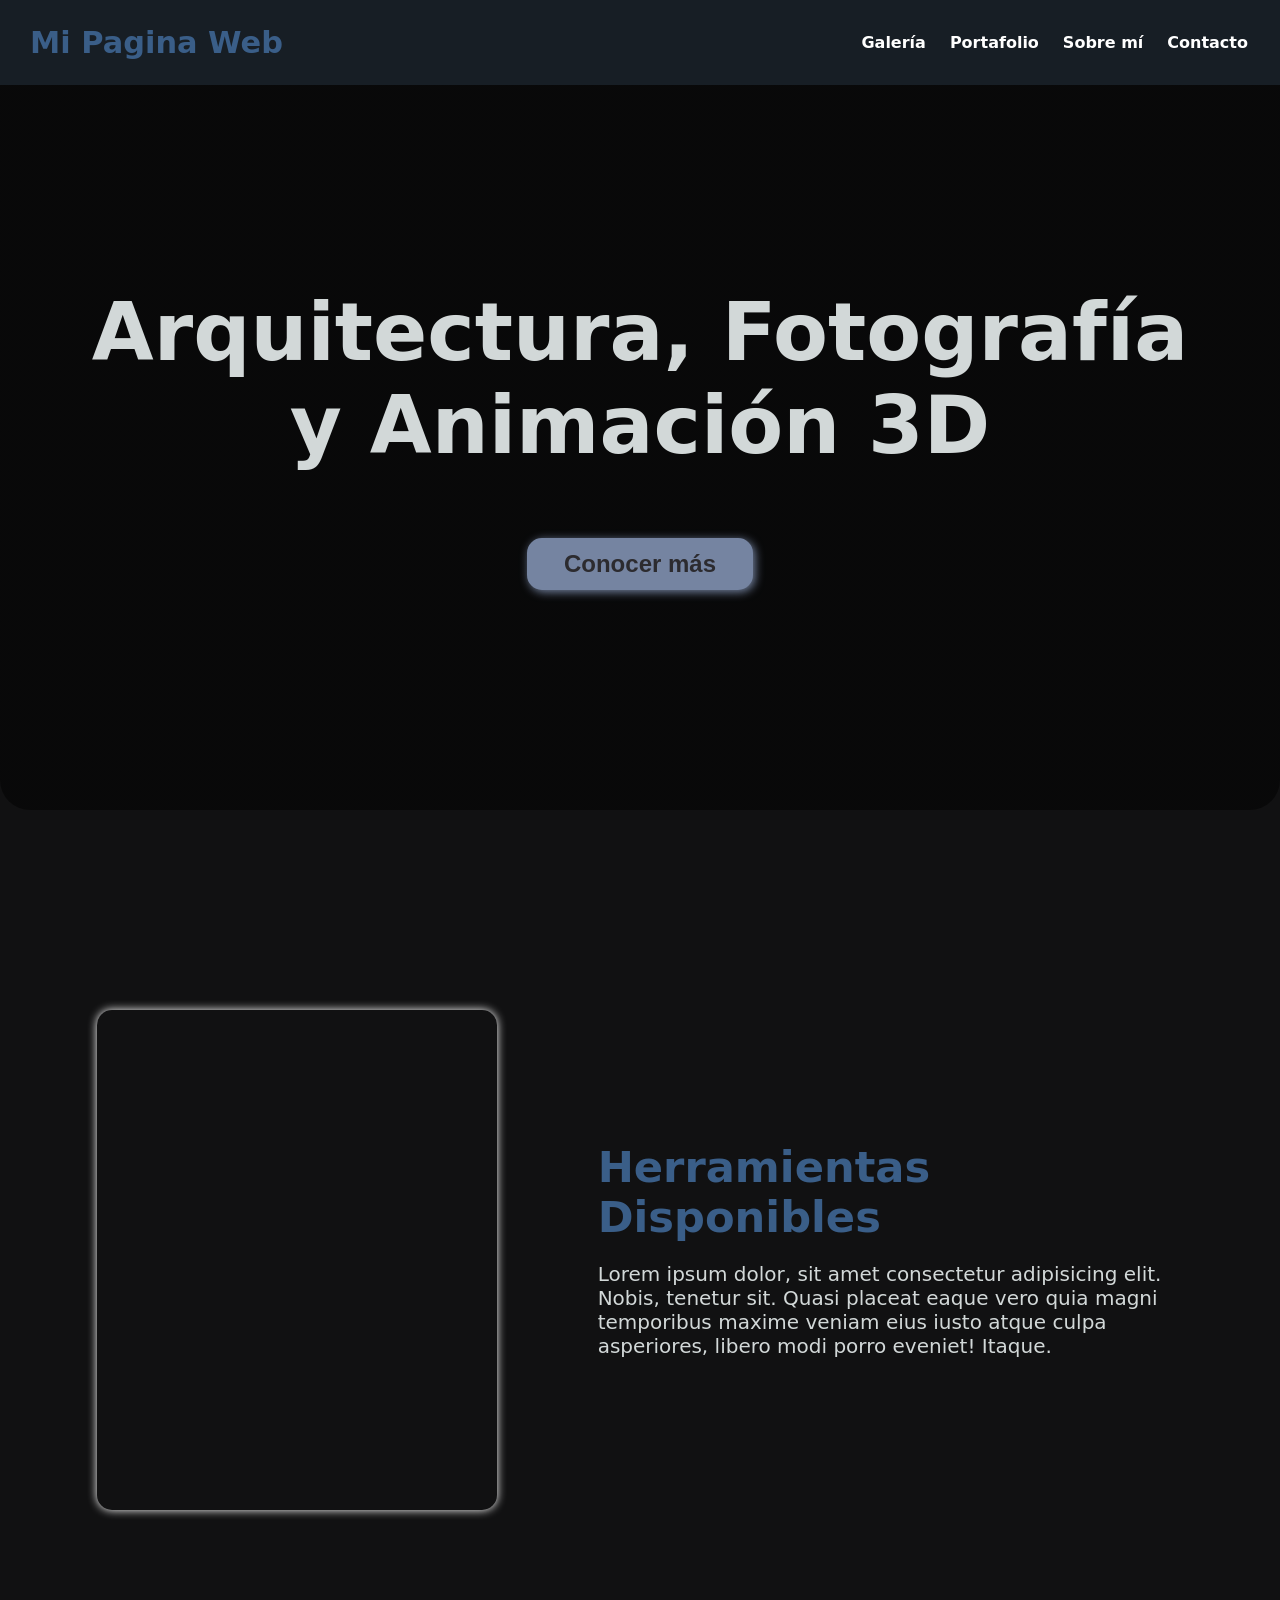
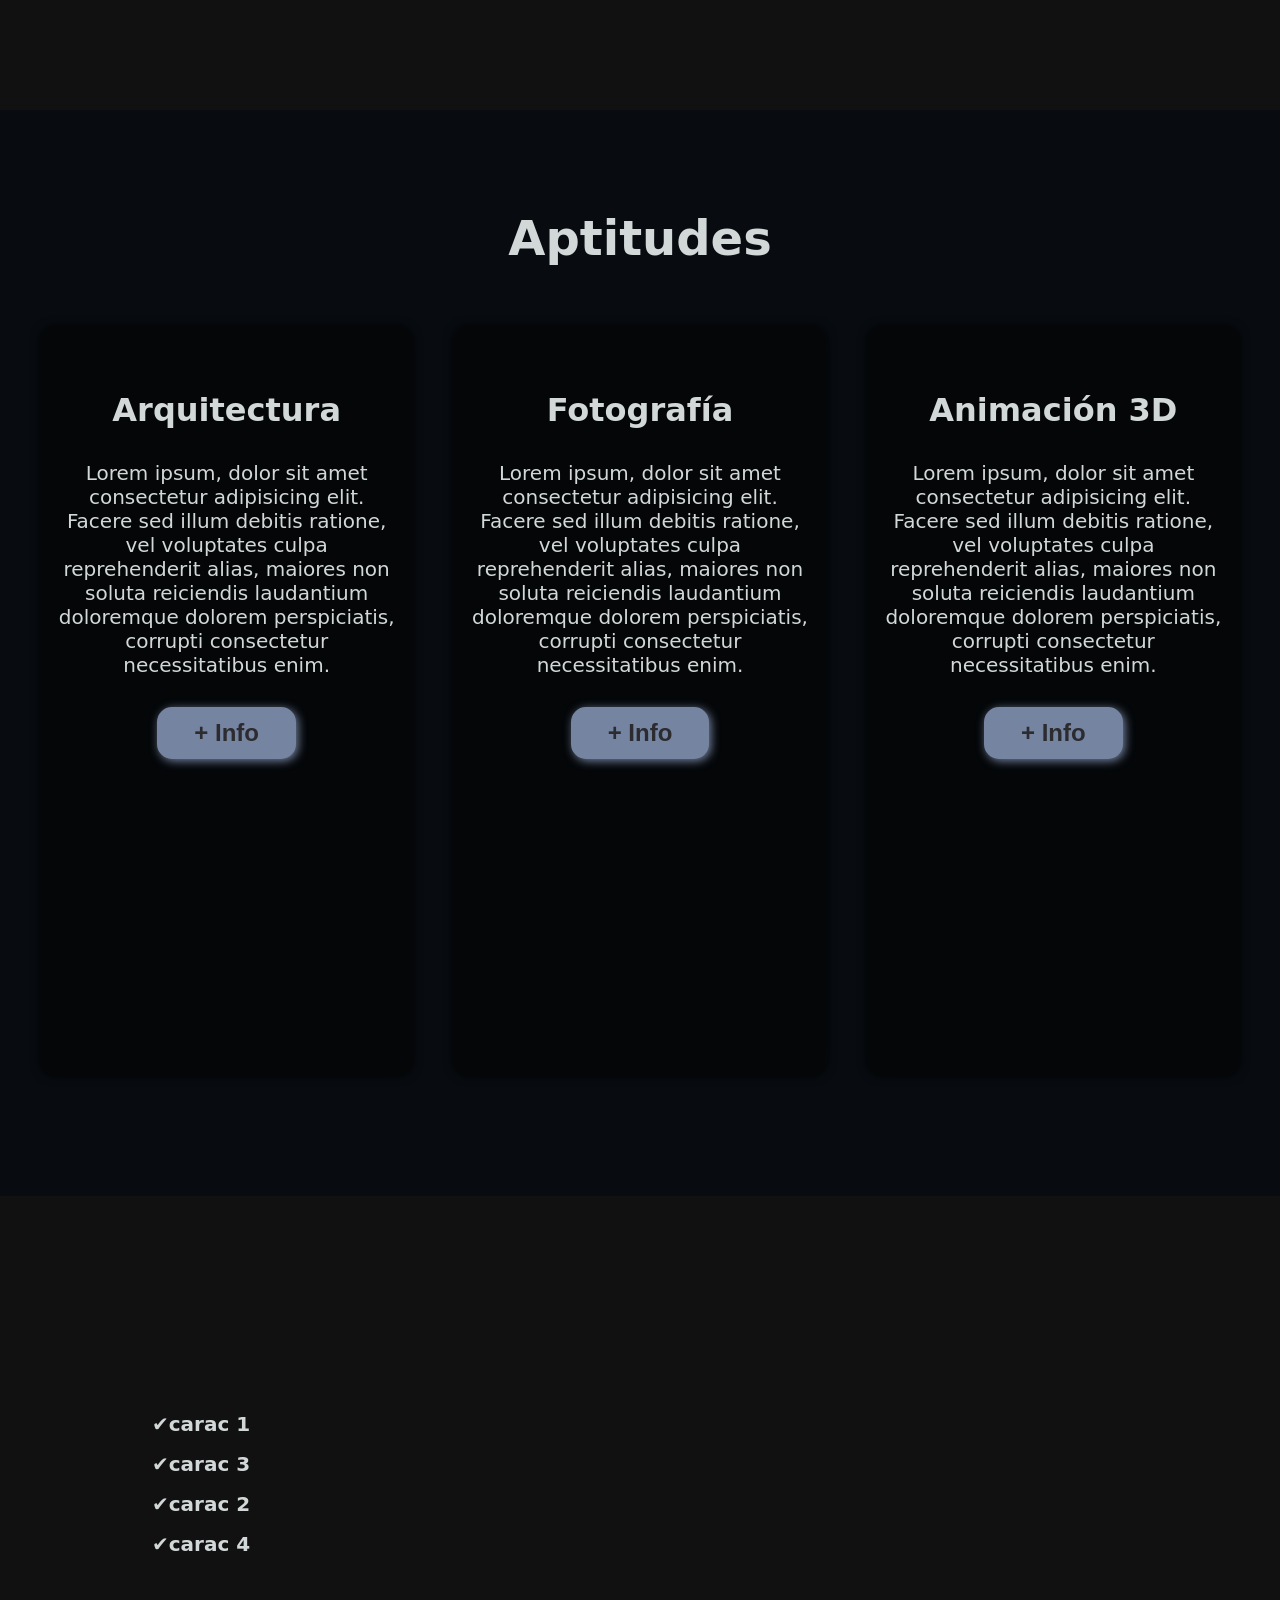
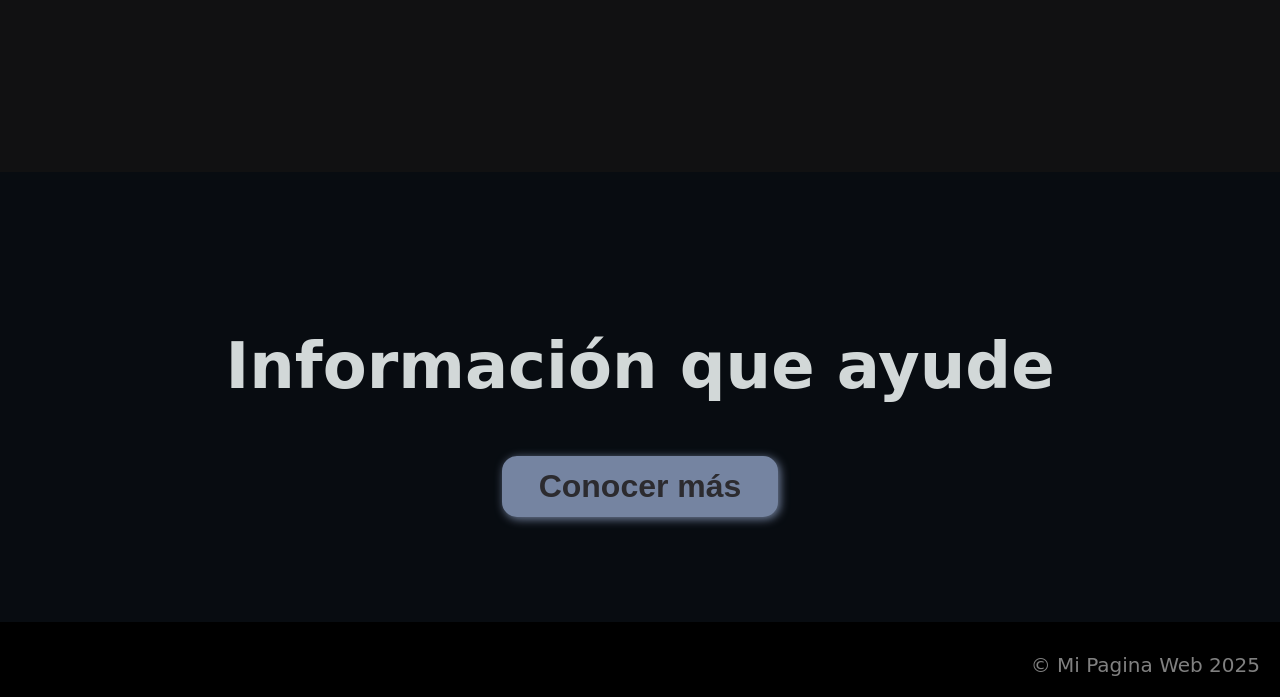
==== index.html @ 65be6684 "Add files via upload Subida Inicial de Portafolio" ====
<!DOCTYPE html>
<html lang="en">
<head>
    <meta charset="UTF-8">
    <meta name="viewport" content="width=device-width, initial-scale=1.0">
    <title>Mi Pagina Web</title>
    <link rel="stylesheet" href="index.css">
</head>
<body>
    <header>
        <div class="container">
            <p class="logo">Mi Pagina Web</p>
            <nav>
                <a href="#">Galería</a>
                <a href="#">Portafolio</a>
                <a href="#">Sobre mí</a>
                <a href="#">Contacto</a>
            </nav>
        </div>
    </header>

    <section id="hero">
        <h1>Arquitectura, Fotografía <br>y Animación 3D</h1>
        <form action="https://www.instagram.com/daviiid.gll/"><!-- CAMBIA A ALGUN LINK QUE CONDUZCA -->
            <button>Conocer más</button>
        </form>
    </section>

    <section id="herramientas">   
        <div class="container">
            <div class="img-container"></div>
            <div class="texto">
                <h2><span 
                    class="color-acento">Herramientas Disponibles </span></h2>
                <p>Lorem ipsum dolor, sit amet consectetur adipisicing elit. Nobis, tenetur sit. Quasi placeat eaque vero quia magni temporibus maxime veniam eius iusto atque culpa asperiores, libero modi porro eveniet! Itaque.</p>
            </div>
        </div>
    </section>

    <section id="Mis-Habilidades">
        <div class="container">
            <h2>Aptitudes</h2>
            <div class="programas">
                <div class="carta">
                    <h3>Arquitectura</h3>
                    <p>Lorem ipsum, dolor sit amet consectetur adipisicing elit. Facere sed illum debitis ratione, vel voluptates culpa reprehenderit alias, maiores non soluta reiciendis laudantium doloremque dolorem perspiciatis, corrupti consectetur necessitatibus enim.</p>
                    <button>+ Info</button>
                </div>
                <div class="carta">
                    <h3>Fotografía</h3>
                    <p>Lorem ipsum, dolor sit amet consectetur adipisicing elit. Facere sed illum debitis ratione, vel voluptates culpa reprehenderit alias, maiores non soluta reiciendis laudantium doloremque dolorem perspiciatis, corrupti consectetur necessitatibus enim.</p>
                    <button>+ Info</button>
                </div>
            
                <div class="carta">
                    <h3>Animación 3D</h3>
                    <p>Lorem ipsum, dolor sit amet consectetur adipisicing elit. Facere sed illum debitis ratione, vel voluptates culpa reprehenderit alias, maiores non soluta reiciendis laudantium doloremque dolorem perspiciatis, corrupti consectetur necessitatibus enim.</p>
                    <button>+ Info</button>
                </div>
            </div>
        </div>
    </section>

    <section id="caracteristicas">
        <div class="container">
            <ul>
                <li>✔️carac 1</li>
                <li>✔️carac 3</li>
                <li>✔️carac 2</li>
                <li>✔️carac 4</li>
            </ul>
        </div>
    </section>

    <section id="INFO">
        <h2>Información que ayude</h2>
        <button>Conocer más</button>
    </section>

    <footer>
        <div class="container">
            <p>&copy; Mi Pagina Web 2025</p>
        </div>
    </footer>


</body>
</html>
---- index.css ----
*{
    box-sizing: border-box;
}
body{
    color: rgb(210, 216, 216);
    background-color: rgb(17, 17, 18);
    font-family:system-ui, -apple-system, BlinkMacSystemFont, 'Segoe UI', Roboto, Oxygen, Ubuntu, Cantarell, 'Open Sans', 'Helvetica Neue', sans-serif;
    margin: 0;
}

h1{font-size: 3.5em;}
h2{font-size: 2.7em;}
h3{font-size: 2em;}
p{font-size: 1.25em;}
ul{list-style:none;}
li{font-size: 1.25em;}

button{
    font-size: 1.5em;
    font-weight: bold;
    padding: 10px 35px;
    border-radius: 15px;
    border: 2px solid rgb(117, 132, 161);
    box-shadow: 2px 2px 10px rgb(117, 132, 161);
    color: rgb(44, 43, 47);
    background-color: rgb(117, 132, 161);
}

button:hover{
    color: rgb(117, 132, 161);
    border: 2px solid rgb(44, 43, 47);
    background-color: rgba(44, 43, 47, 0.45);
    box-shadow: 2px 2px 10px rgb(44, 43, 47);
}

.container{
    max-width: 1400px;
    margin:auto;
}

.color-acento{color: rgb(58, 94, 136)};

header{
    background-color: rgb(28, 37, 46);
}

header .logo{
    margin: 0;
    padding: 25px 30px;
    font-weight: bold;
    color: rgb(58, 94, 136);
    font-size: 1.9em;
}

header .container{
    display: flex;
    flex-direction: column;
    align-items: center;
}

header nav{
    display: flex;
    flex-direction: column;
    text-align: center;
    padding-bottom: 25px;
}

header a{
    padding: 5px 12px;
    color: rgb(255, 255, 255);
    font-weight: bold;
    text-decoration: none;
}

header a:hover{
    color: rgb(58, 94, 136);
}

#hero{
    display: flex;
    align-items: center;
    justify-content: center;
    text-align: center;
    flex-direction: column;
    height: 90vh;
    color: rgb(210, 216, 216);
    background-image: linear-gradient(
        0deg,
        rgba(0,0,0,0.5),
        rgba(0,0,0,0.5)
    )
    ,url("IMG/MONTAÑA.jpg");
    background-repeat: no-repeat;
    background-size: cover;
    background-position: center center;
    border-radius: 30px;
    
}

#herramientas .container{
    text-align: center;
    padding: 200px 12px;

}

#Mis-Habilidades{
    background-color:rgb(8, 12, 17) ;
    padding: 100px 20px;
}

#Mis-Habilidades h2{
    margin-top: 0;
    font-size: 3em;
}

#Mis-Habilidades .container{
    text-align: center;
}

#Mis-Habilidades p{
    display: none;

}

#Mis-Habilidades .carta{
    padding: 50px;
    margin: 20px;
    border-radius: 15px;
}

.carta:first-child{
    background-image: linear-gradient(
        0deg,
        rgba(0,0,0,0.5),
        rgba(0,0,0,0.5)
    )
    ,url("/IMG/copia.jpg");
    background-position: center center;
    background-size: cover;
}

.carta:nth-child(2){
    background-image: linear-gradient(
        0deg,
        rgba(0,0,0,0.5),
        rgba(0,0,0,0.5)
    )
    ,url("/IMG/Mantís.jpg");
    background-position: center center;
    background-size: cover;
}

.carta:nth-child(3){
    background-image: linear-gradient(
        0deg,
        rgba(0,0,0,0.5),
        rgba(0,0,0,0.5)
    )
    ,url("/IMG/New\ Render\ 1.png");
    background-position: center center;
    background-size: cover;
}

#caracteristicas .container{
    text-align: center;
    padding: 200px 12px;
}

#caracteristicas li{
    margin: 16px 0px;
    font-weight: bold;
}

#INFO{
    display: flex;
    align-items: center;
    justify-content: center;
    text-align: center;
    flex-direction: column;
    height: 50vh;
    color: rgb(210, 216, 216);
    background-color:rgb(8, 12, 17);

}

#INFO h2{
    font-size: 9vw;
}
#INFO button{
    font-size: 4vw
}

footer{
    background-color: rgb(0, 0, 0);
}

footer p{
    margin: 0;
    padding: 20px;
    color: gray;
}

footer .container{
    height: 75px;
    display: flex;
    justify-content: center;
    align-items: flex-end;
}

@media (min-width: 720px){
    header{
        position: fixed;
        width: 100%;
        background-color: rgb(23, 30, 37);
    }
    header .container{
        flex-direction: row;
        justify-content: space-between;
    }
    header nav{
        flex-direction: row;
        padding-bottom: 0;
        padding-right: 20px;
    }

    #hero h1{
        font-size: 5em;
    }

    #herramientas .container{
        display: flex;
        justify-content: space-evenly;

    }

    #herramientas .texto{
        width: 50%;
        max-width: 600px;
        text-align: initial;
        padding-left: 15px;
        display: flex;
        flex-direction: column;
        justify-content: center;
    }

    #herramientas h2{
        margin: 0px;
    }

    #herramientas .img-container{
        background-image:url("/IMG/MOONY.jpg");
        background-position: center center;
        background-size: cover;
        height: 500px;
        width: 400px;
        border-radius: 15px;
        box-shadow: 0px 0px 10px rgb(255, 255, 255);
    }

    #Mis-Habilidades .programas{
        display: flex;
        justify-content: center;
    }

    #Mis-Habilidades p{
        display: block;
        margin-bottom: 30px;

    }

    #Mis-Habilidades h3{
        padding-top: 50px;
        margin-top: 0;

    }

    #Mis-Habilidades .carta{
        padding: 15px;
        height: 750px;
        width: 80vh;
        box-shadow: 0px 0px 10px rgb(0, 0, 0);
    }

    #caracteristicas{
        background-image: url("/IMG/Traffic\ Lights.jpg");
        background-repeat: no-repeat;
        background-size: 500px 400px;
        background-position: calc(100vw - 500px) 110px;
        
    }

    #caracteristicas .container{
        text-align: initial;
    }

    #caracteristicas ul{
        margin-left: 100px;
    }

    #INFO h2{
        font-size: 4em;
    }

    #INFO button{
        font-size: 2em;
    }

    footer .container{
        justify-content: flex-end;
    }

}
    
@media (min-width: 1200px) {
        #caracteristicas{
        background-position-x: calc(100vw - 1080px);
    }

}
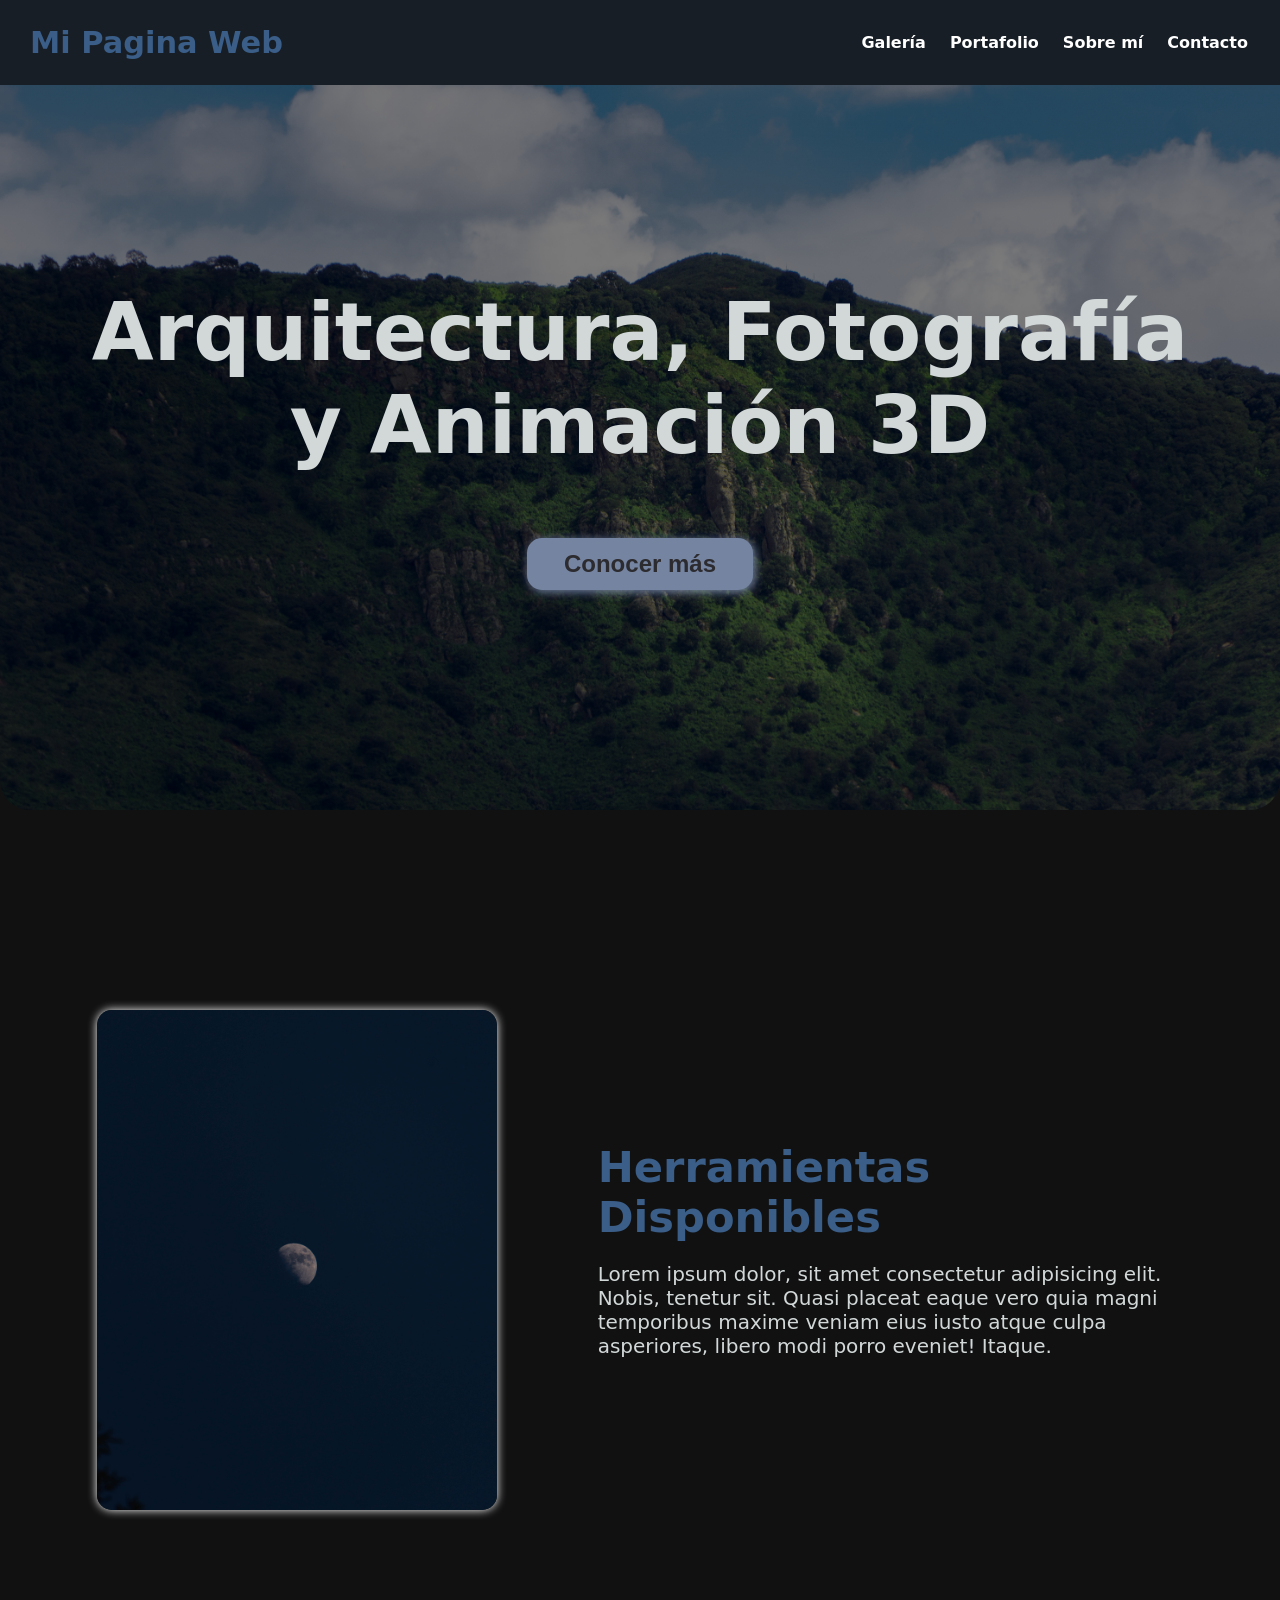
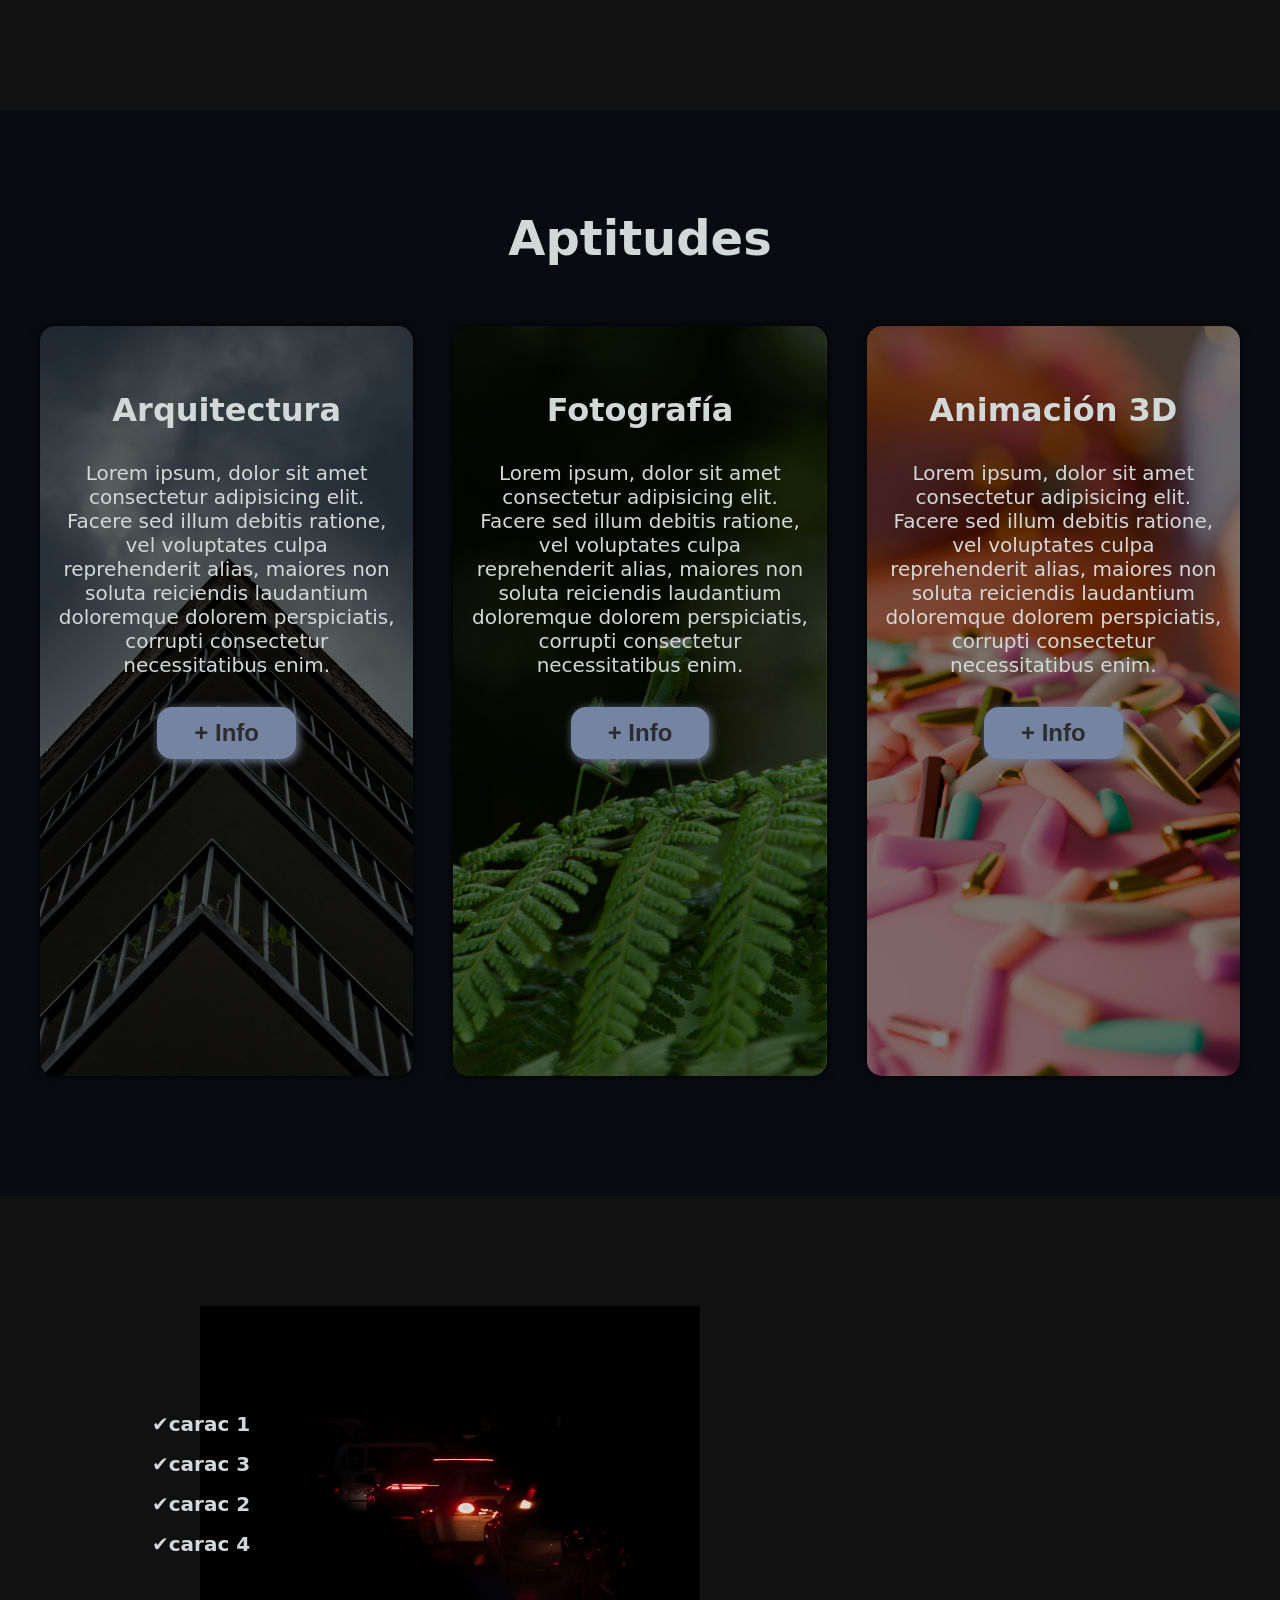
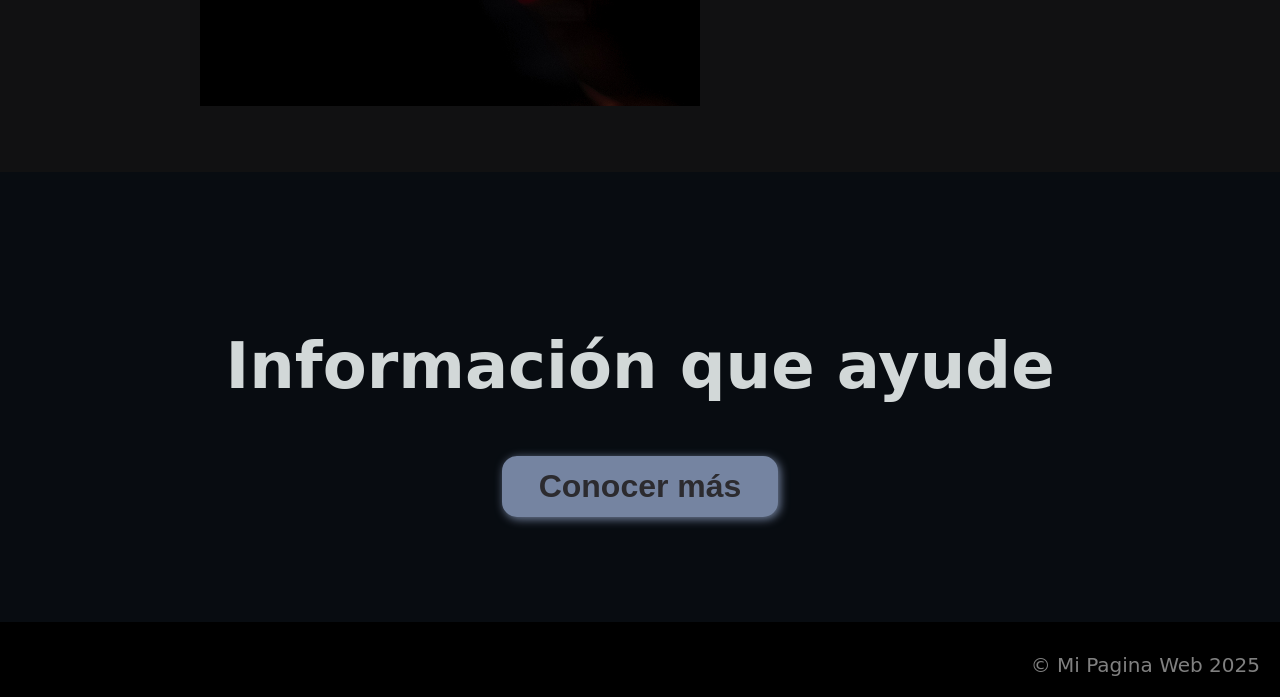
==== commit bf9738c0: "Update index.html" ====
--- a/index.html
+++ b/index.html
@@ -11,10 +11,10 @@
         <div class="container">
             <p class="logo">Mi Pagina Web</p>
             <nav>
-                <a href="#">Galería</a>
-                <a href="#">Portafolio</a>
-                <a href="#">Sobre mí</a>
-                <a href="#">Contacto</a>
+                <a href="galeria.html">Galería</a>
+                <a href="portafolio.html">Portafolio</a>
+                <a href="sobre-mi.html">Sobre mí</a>
+                <a href="contacto.html">Contacto</a>
             </nav>
         </div>
     </header>
@@ -85,4 +85,5 @@
 
 
 </body>
-</html>+
+</html>
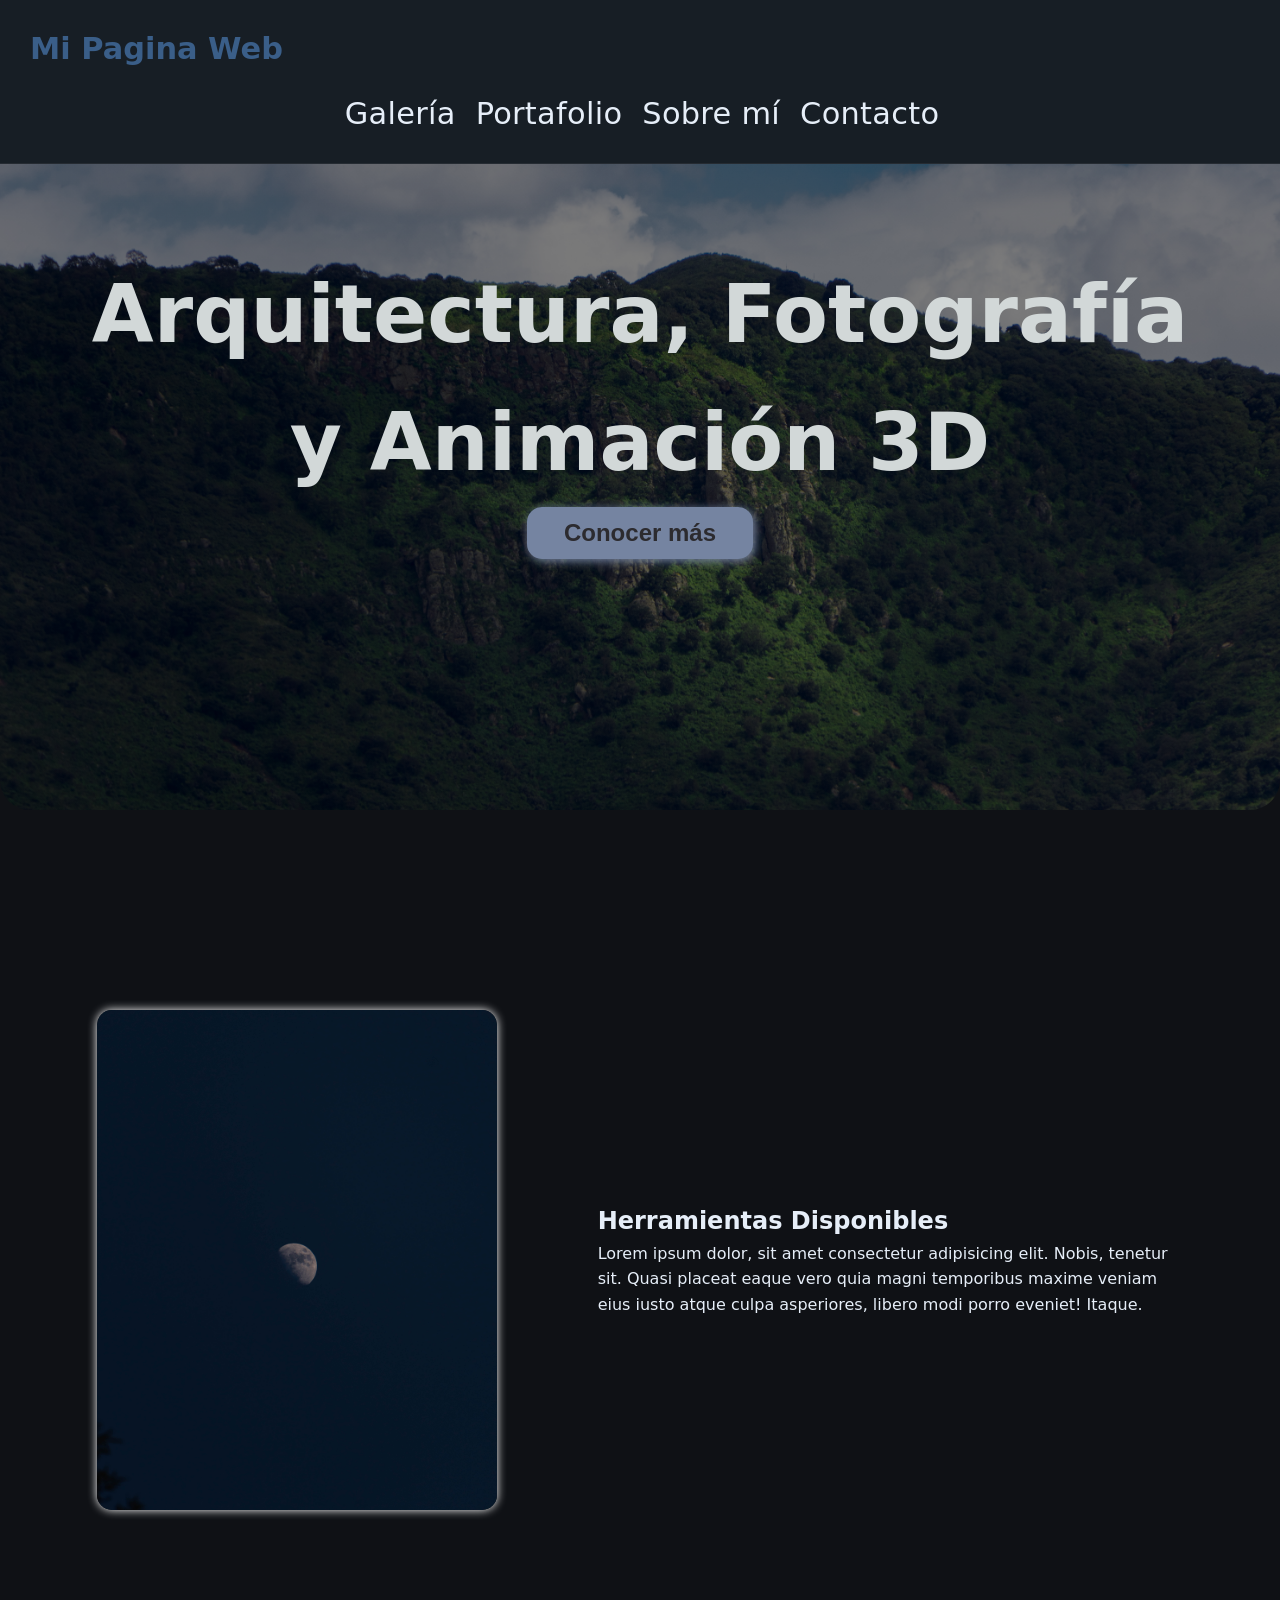
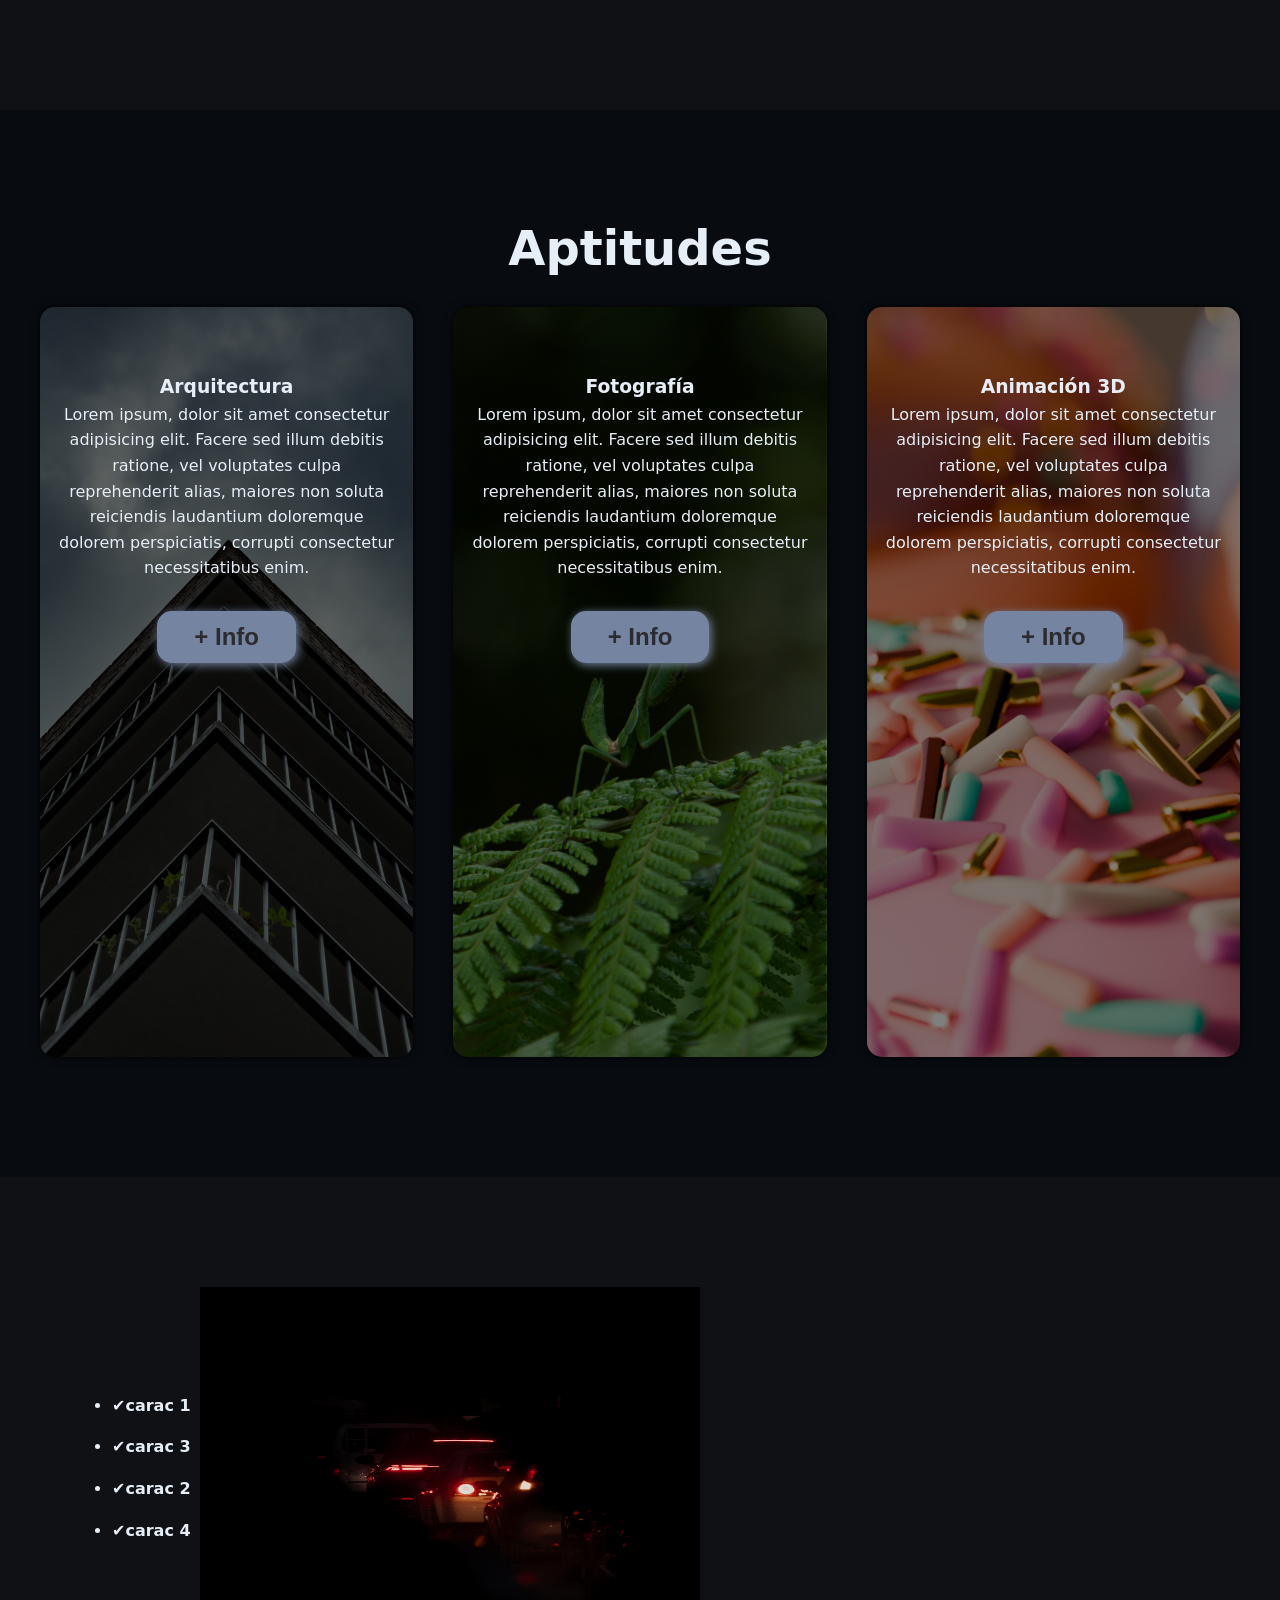
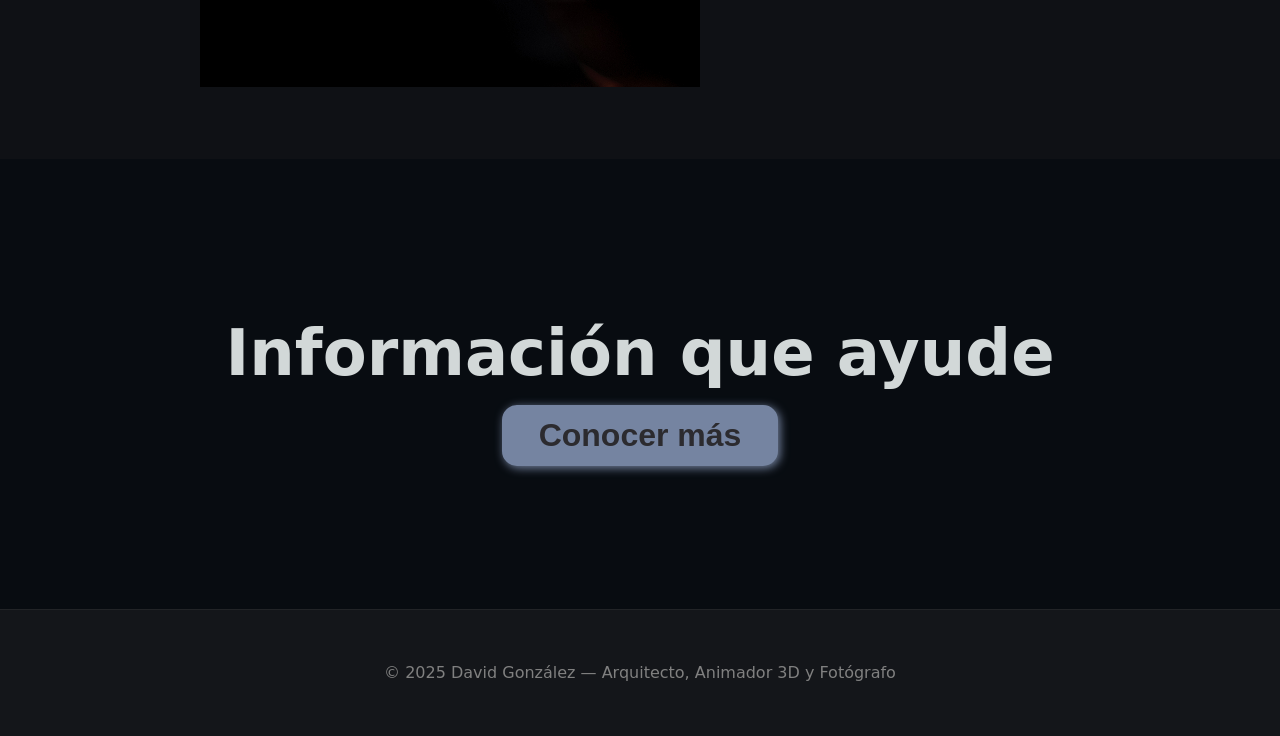
==== commit 78785880: "Add files via upload" ====
--- a/index.html
+++ b/index.html
@@ -8,7 +8,6 @@
 </head>
 <body>
     <header>
-        <div class="container">
             <p class="logo">Mi Pagina Web</p>
             <nav>
                 <a href="galeria.html">Galería</a>
@@ -16,7 +15,6 @@
                 <a href="sobre-mi.html">Sobre mí</a>
                 <a href="contacto.html">Contacto</a>
             </nav>
-        </div>
     </header>
 
     <section id="hero">
@@ -78,12 +76,9 @@
     </section>
 
     <footer>
-        <div class="container">
-            <p>&copy; Mi Pagina Web 2025</p>
-        </div>
+        <p>© 2025 David González — Arquitecto, Animador 3D y Fotógrafo</p>
     </footer>
 
 
 </body>
-
-</html>
+</html>
--- a/index.css
+++ b/index.css
@@ -7,14 +7,6 @@
     font-family:system-ui, -apple-system, BlinkMacSystemFont, 'Segoe UI', Roboto, Oxygen, Ubuntu, Cantarell, 'Open Sans', 'Helvetica Neue', sans-serif;
     margin: 0;
 }
-
-h1{font-size: 3.5em;}
-h2{font-size: 2.7em;}
-h3{font-size: 2em;}
-p{font-size: 1.25em;}
-ul{list-style:none;}
-li{font-size: 1.25em;}
-
 button{
     font-size: 1.5em;
     font-weight: bold;
@@ -33,48 +25,85 @@
     box-shadow: 2px 2px 10px rgb(44, 43, 47);
 }
 
-.container{
-    max-width: 1400px;
-    margin:auto;
-}
-
-.color-acento{color: rgb(58, 94, 136)};
-
-header{
-    background-color: rgb(28, 37, 46);
-}
-
-header .logo{
+:root {
+    --bg: #0f1115;
+    --card: #151a22;
+    --muted: #a0aaba;
+    --accent: #8bd3ff;
+    --accent-dark: #59bffd;
+    --text: #e6eef8;
+    --font: "Inter", system-ui, -apple-system, "Segoe UI", Roboto, sans-serif;
+  }
+  
+  /* ===== Reset y base ===== */
+  * {
+    margin: 0;
+    padding: 0;
+    box-sizing: border-box;
+  }
+  
+  body {
+    font-family: var(--font);
+    background: var(--bg);
+    color: var(--text);
+    line-height: 1.6;
+    -webkit-font-smoothing: antialiased;
+    scroll-behavior: smooth;
+    min-height: 100vh;
+  }
+  
+  /* ===== Navegación ===== */
+  header {
+    background: rgba(255, 255, 255, 0.03);
+    backdrop-filter: blur(12px);
+    border-bottom: 1px solid rgba(255, 255, 255, 0.06);
+    position: sticky;
+    top: 0;
+    z-index: 10;
     margin: 0;
     padding: 25px 30px;
     font-weight: bold;
     color: rgb(58, 94, 136);
     font-size: 1.9em;
-}
-
-header .container{
+  }
+  
+  nav {
+    max-width: 1100px;
+    margin: 0 auto;
     display: flex;
-    flex-direction: column;
-    align-items: center;
-}
-
-header nav{
-    display: flex;
-    flex-direction: column;
-    text-align: center;
-    padding-bottom: 25px;
-}
-
-header a{
-    padding: 5px 12px;
-    color: rgb(255, 255, 255);
-    font-weight: bold;
+    justify-content: center;
+    flex-wrap: wrap;
+    gap: 20px;
+    padding: 16px 24px;
+  }
+  
+  nav a {
+    color: var(--text);
+    font-weight: 500;
     text-decoration: none;
-}
-
-header a:hover{
-    color: rgb(58, 94, 136);
-}
+    position: relative;
+    transition: 0.3s;
+    letter-spacing: 0.3px;
+  }
+  
+  nav a::after {
+    content: "";
+    position: absolute;
+    left: 0;
+    bottom: -5px;
+    width: 0%;
+    height: 2px;
+    background: var(--accent);
+    transition: width 0.3s ease;
+  }
+  
+  nav a:hover {
+    color: var(--accent);
+  }
+  
+  nav a:hover::after {
+    width: 100%;
+  }
 
 #hero{
     display: flex;
@@ -190,10 +219,13 @@
     font-size: 4vw
 }
 
-footer{
-    background-color: rgb(0, 0, 0);
-}
-
+footer {
+    text-align: center;
+    padding: 30px;
+    color: var(--muted);
+    border-top: 1px solid rgba(255, 255, 255, 0.06);
+    background: rgba(255, 255, 255, 0.02);
+  }
 footer p{
     margin: 0;
     padding: 20px;
@@ -304,11 +336,6 @@
     #INFO button{
         font-size: 2em;
     }
-
-    footer .container{
-        justify-content: flex-end;
-    }
-
 }
     
 @media (min-width: 1200px) {
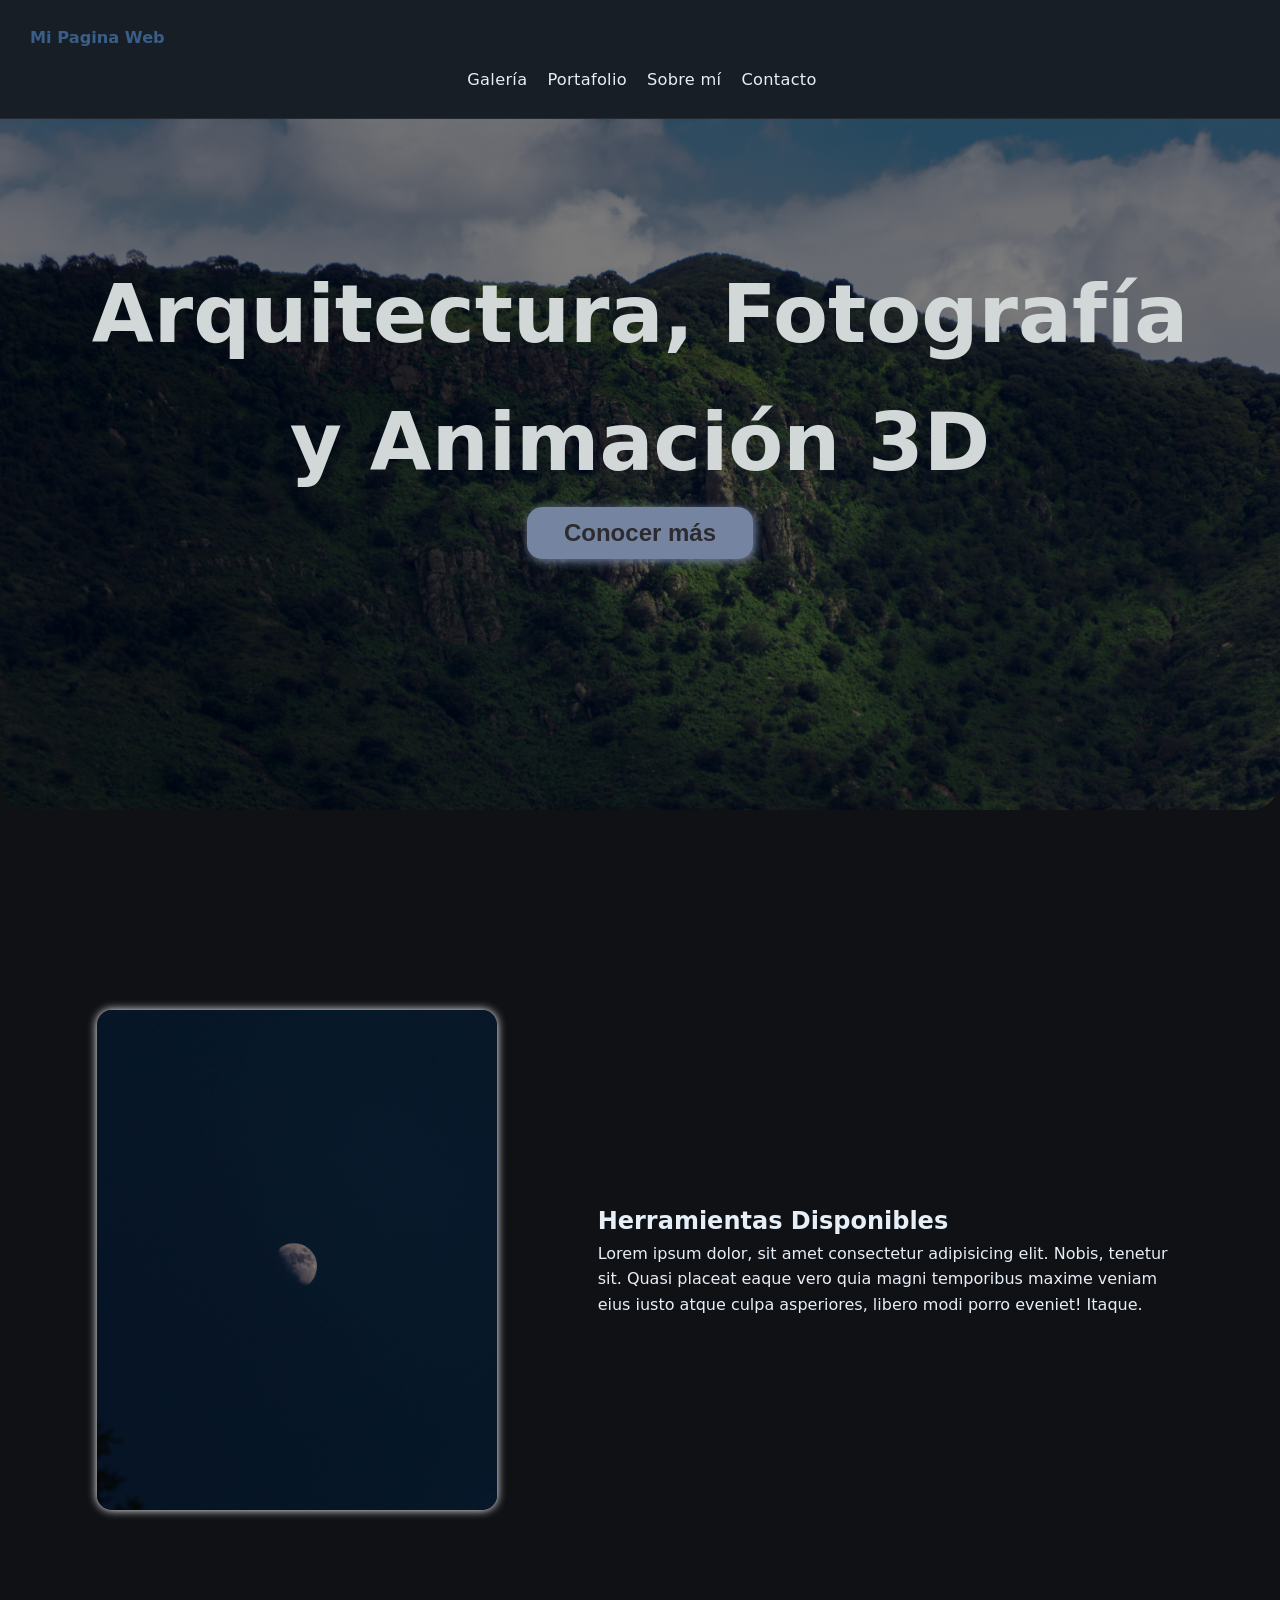
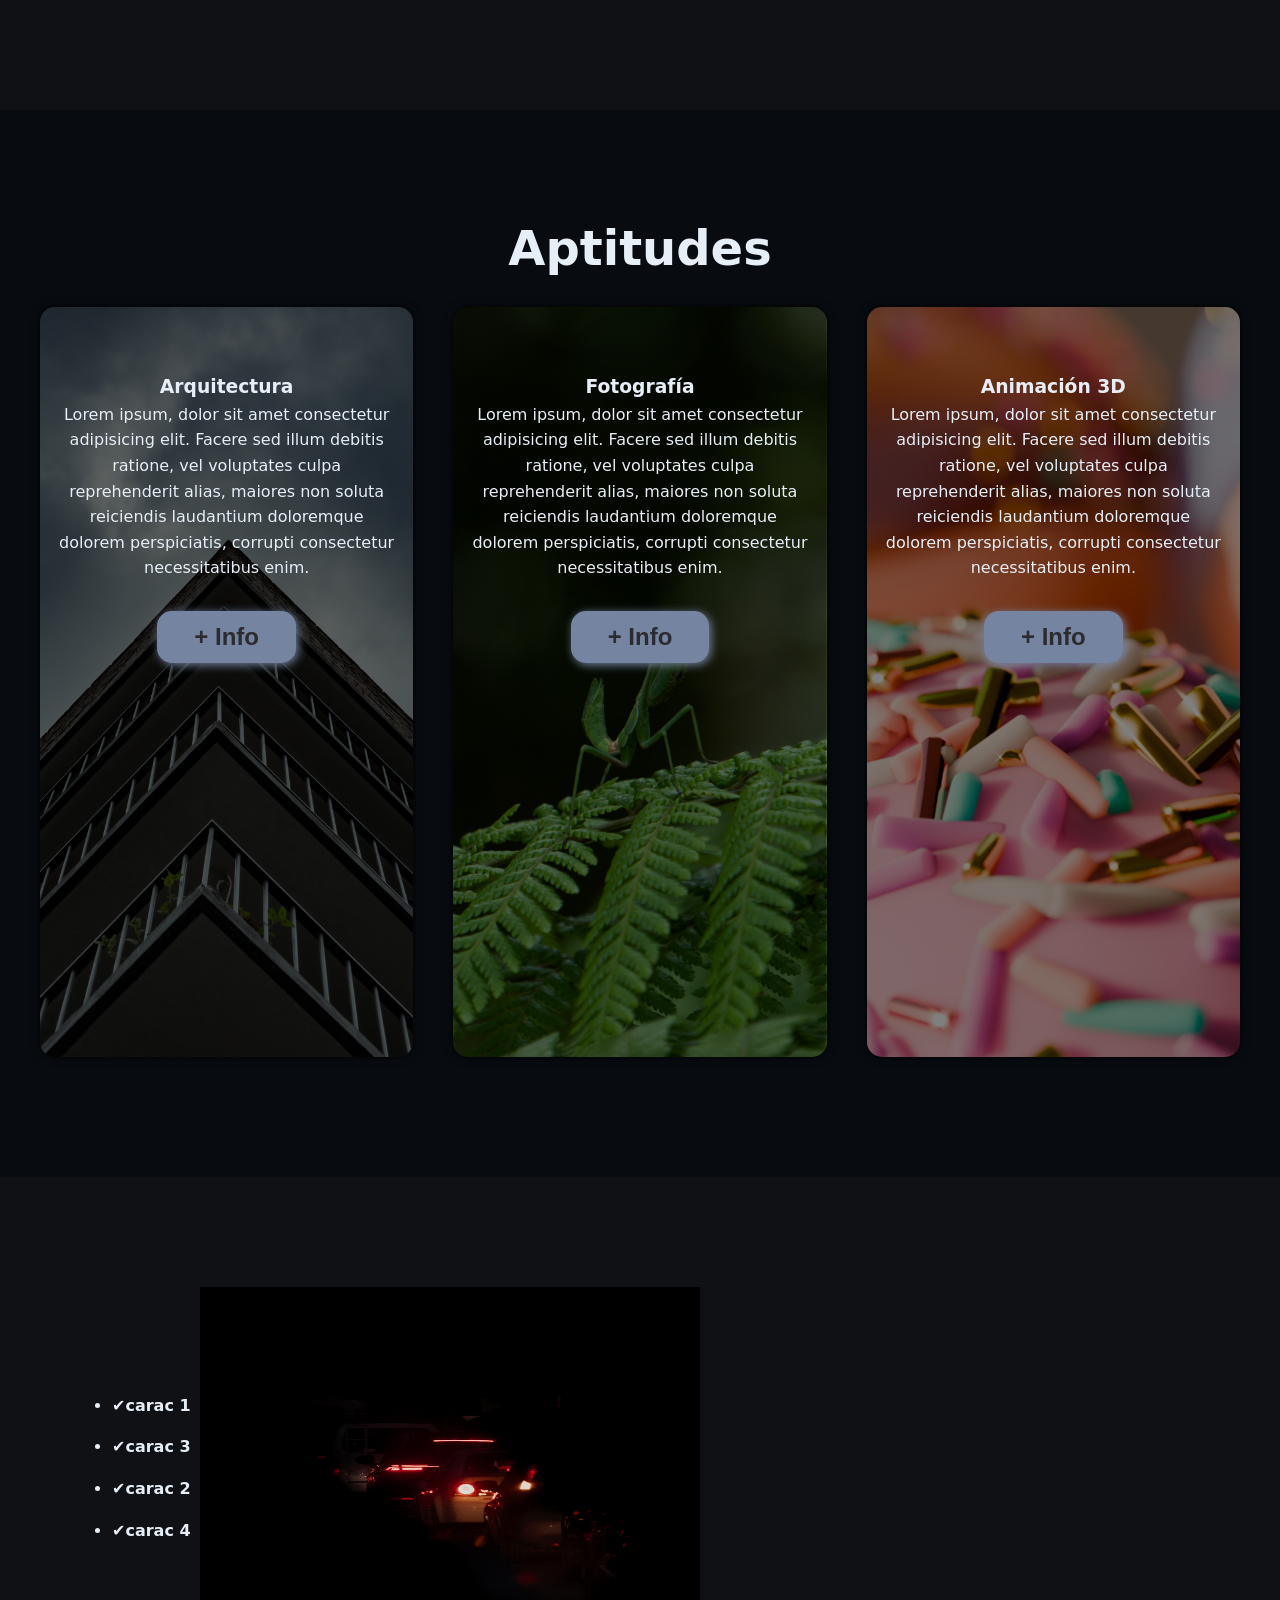
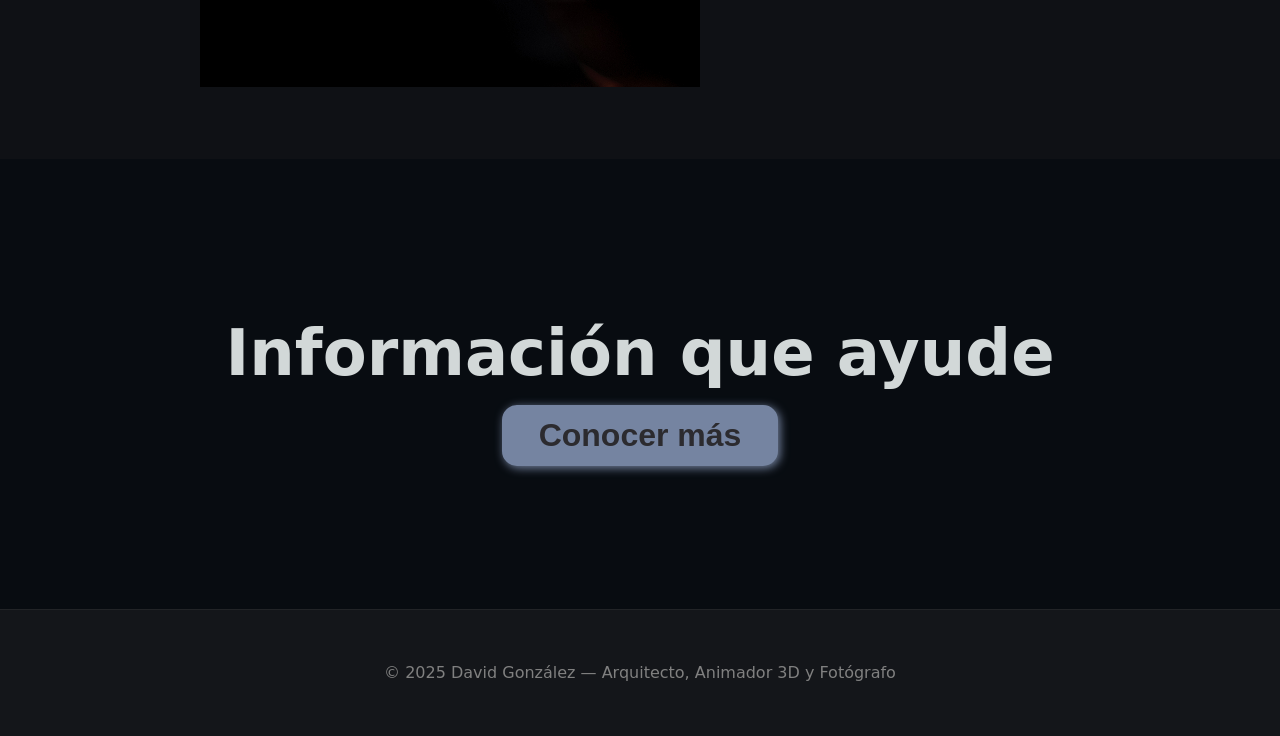
==== commit 66f6279e: "Update index.html" ====
--- a/index.html
+++ b/index.html
@@ -5,6 +5,11 @@
     <meta name="viewport" content="width=device-width, initial-scale=1.0">
     <title>Mi Pagina Web</title>
     <link rel="stylesheet" href="index.css">
+    <meta property="og:title" content="David González — Arquitecto, Animador 3D y Fotógrafo">
+<meta property="og:description" content="Explora mi portafolio profesional: arquitectura, renders y fotografía.">
+<meta property="og:image" content="https://davidgonzalez3d.github.io/IMG/avatar.jpg">
+<meta property="og:url" content="https://davidgonzalez3d.github.io/">
+<meta name="twitter:card" content="summary_large_image">
 </head>
 <body>
     <header>
@@ -81,4 +86,5 @@
 
 
 </body>
-</html>+
+</html>
--- a/index.css
+++ b/index.css
@@ -64,7 +64,7 @@
     padding: 25px 30px;
     font-weight: bold;
     color: rgb(58, 94, 136);
-    font-size: 1.9em;
+    font-size: 1.8vh;
   }
   
   nav {
@@ -198,6 +198,7 @@
 #caracteristicas li{
     margin: 16px 0px;
     font-weight: bold;
+    font-size: 20xp;
 }
 
 #INFO{
@@ -343,4 +344,6 @@
         background-position-x: calc(100vw - 1080px);
     }
 
-}+
+}
+
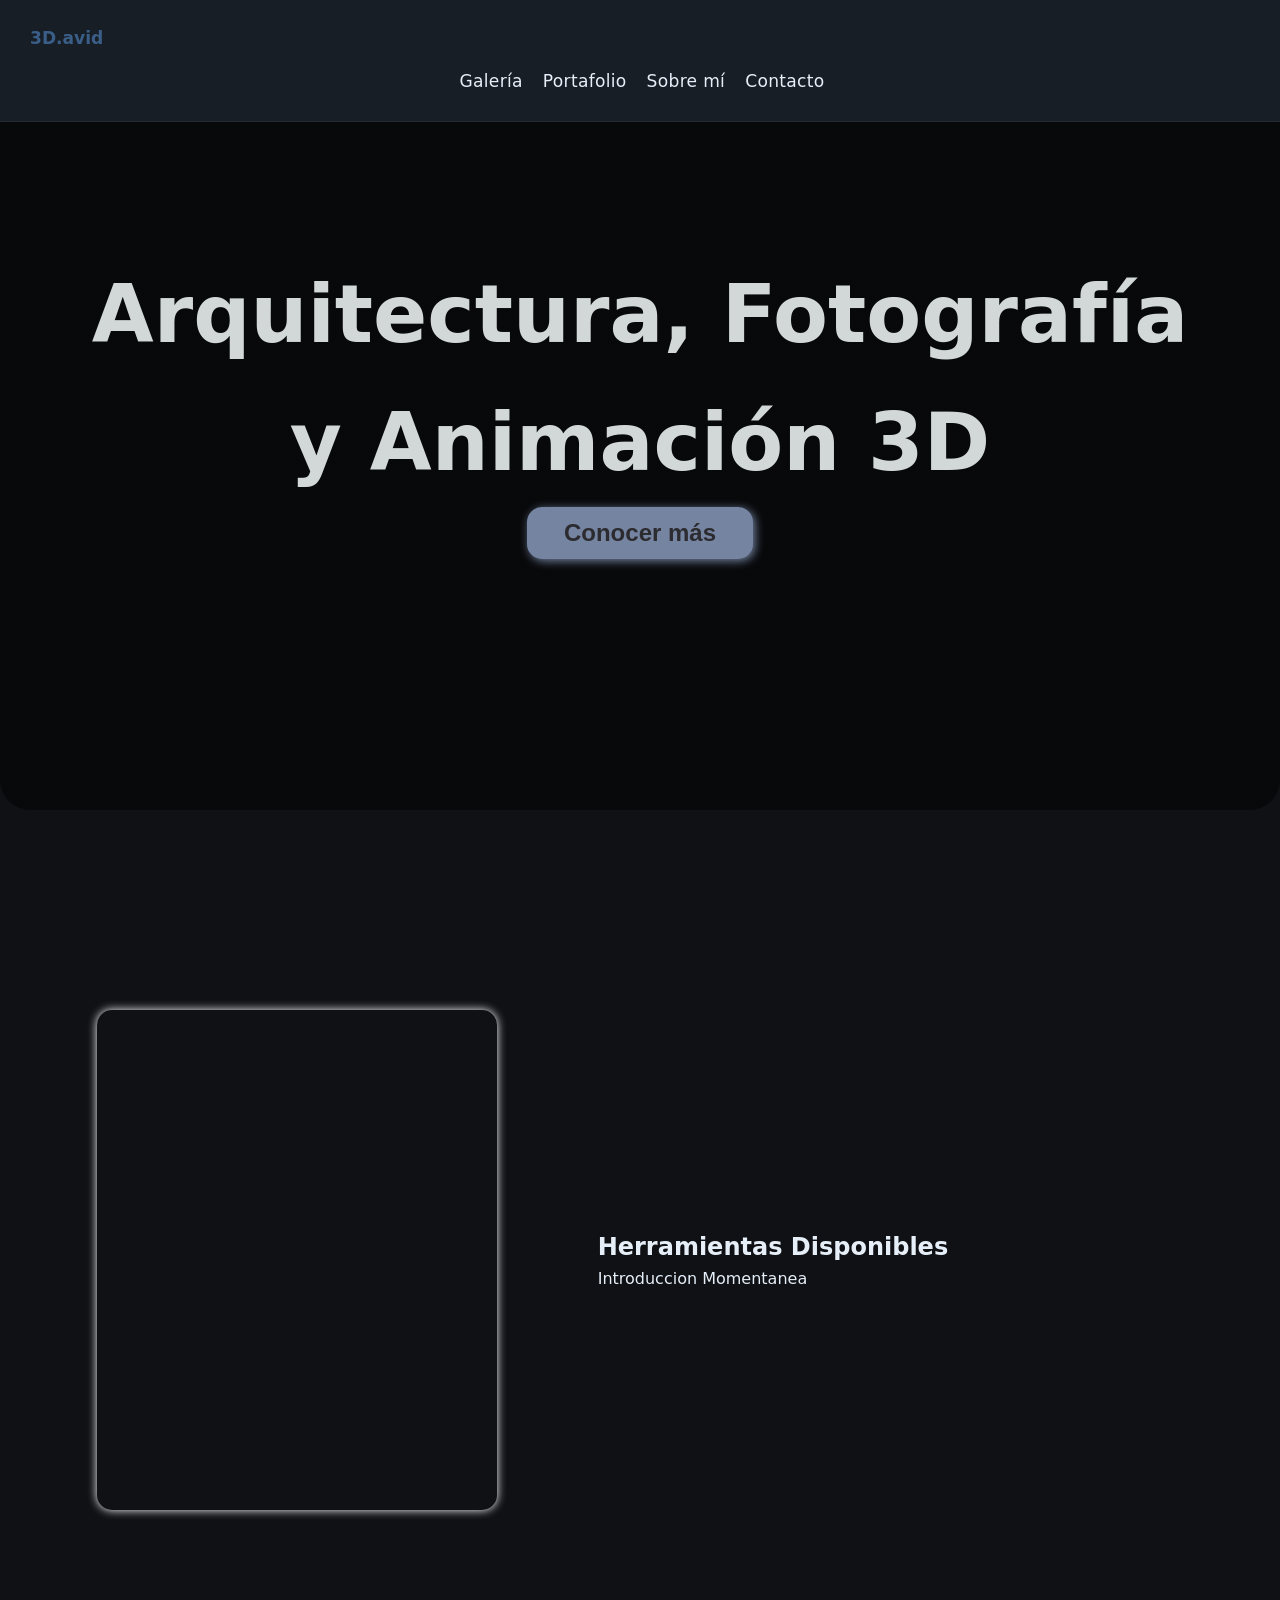
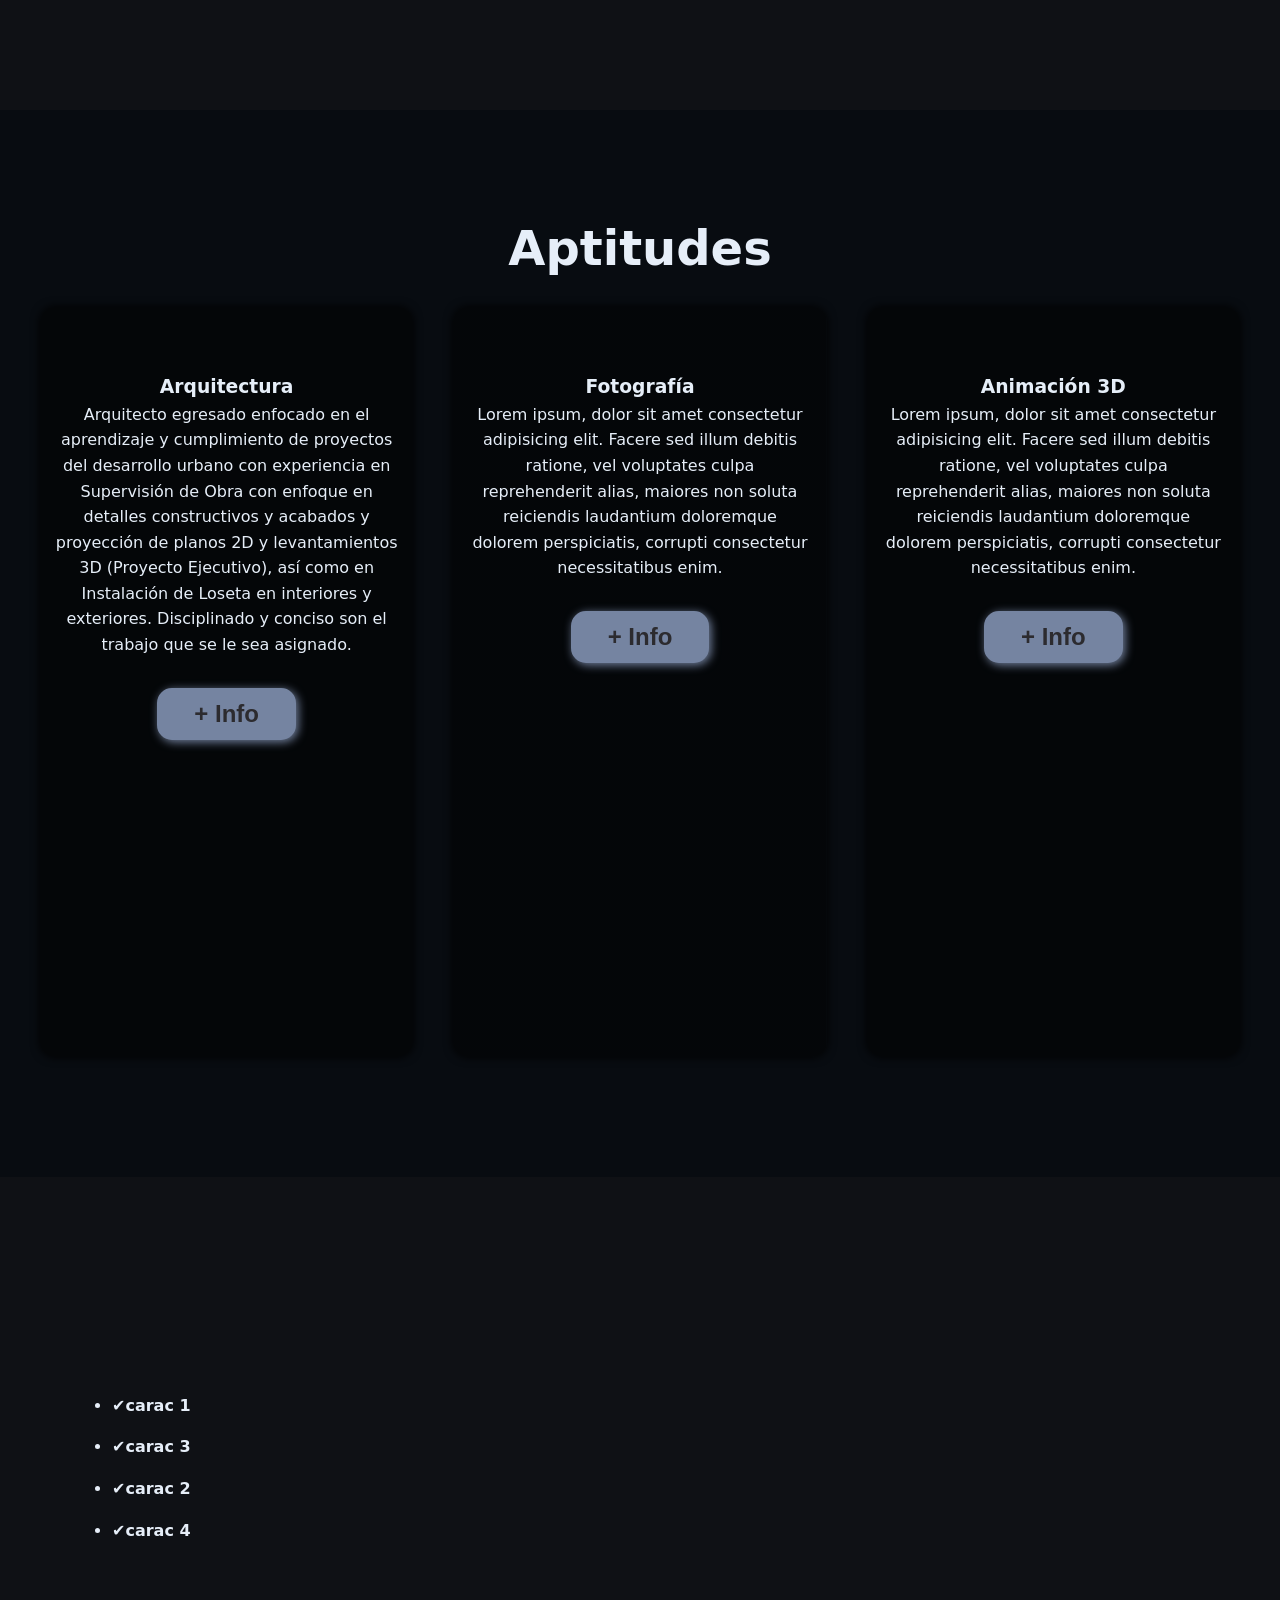
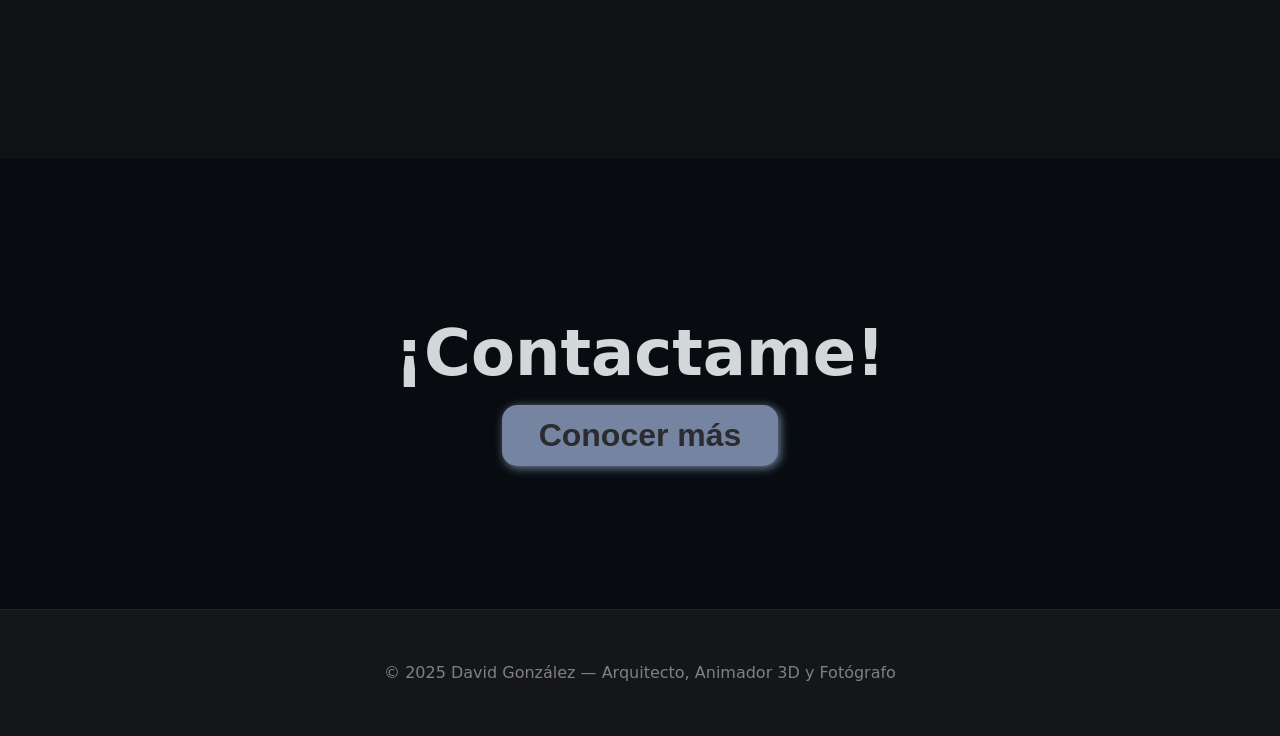
==== commit 09855ccb: "OFICIAL WEBSITE" ====
--- a/index.html
+++ b/index.html
@@ -1,19 +1,17 @@
 <!DOCTYPE html>
 <html lang="en">
 <head>
+
     <meta charset="UTF-8">
     <meta name="viewport" content="width=device-width, initial-scale=1.0">
-    <title>Mi Pagina Web</title>
+    <title>3D.avid</title>
     <link rel="stylesheet" href="index.css">
-    <meta property="og:title" content="David González — Arquitecto, Animador 3D y Fotógrafo">
-<meta property="og:description" content="Explora mi portafolio profesional: arquitectura, renders y fotografía.">
-<meta property="og:image" content="https://davidgonzalez3d.github.io/IMG/avatar.jpg">
-<meta property="og:url" content="https://davidgonzalez3d.github.io/">
-<meta name="twitter:card" content="summary_large_image">
+    <link rel="icon" type="image/png" href="img/donut.png">
+
 </head>
 <body>
     <header>
-            <p class="logo">Mi Pagina Web</p>
+            <p class="logo">3D.avid</p>
             <nav>
                 <a href="galeria.html">Galería</a>
                 <a href="portafolio.html">Portafolio</a>
@@ -35,7 +33,7 @@
             <div class="texto">
                 <h2><span 
                     class="color-acento">Herramientas Disponibles </span></h2>
-                <p>Lorem ipsum dolor, sit amet consectetur adipisicing elit. Nobis, tenetur sit. Quasi placeat eaque vero quia magni temporibus maxime veniam eius iusto atque culpa asperiores, libero modi porro eveniet! Itaque.</p>
+                <p>Introduccion Momentanea</p>
             </div>
         </div>
     </section>
@@ -46,19 +44,33 @@
             <div class="programas">
                 <div class="carta">
                     <h3>Arquitectura</h3>
-                    <p>Lorem ipsum, dolor sit amet consectetur adipisicing elit. Facere sed illum debitis ratione, vel voluptates culpa reprehenderit alias, maiores non soluta reiciendis laudantium doloremque dolorem perspiciatis, corrupti consectetur necessitatibus enim.</p>
-                    <button>+ Info</button>
+                        <p>Arquitecto egresado enfocado en el aprendizaje y cumplimiento
+                            de proyectos del desarrollo urbano con experiencia en
+                            Supervisión de Obra con enfoque en detalles constructivos y
+                            acabados y proyección de planos 2D y levantamientos 3D
+                            (Proyecto Ejecutivo), así como en Instalación de Loseta en
+                            interiores y exteriores. Disciplinado y conciso son el trabajo que
+                            se le sea asignado.</p>
+                        <a href="portafolio.html#port">
+                            <button>+ Info</button>
+                        </a>
                 </div>
                 <div class="carta">
                     <h3>Fotografía</h3>
-                    <p>Lorem ipsum, dolor sit amet consectetur adipisicing elit. Facere sed illum debitis ratione, vel voluptates culpa reprehenderit alias, maiores non soluta reiciendis laudantium doloremque dolorem perspiciatis, corrupti consectetur necessitatibus enim.</p>
-                    <button>+ Info</button>
+                        <p>Lorem ipsum, dolor sit amet consectetur adipisicing elit. Facere sed illum debitis ratione, vel voluptates culpa reprehenderit alias, maiores non soluta reiciendis laudantium doloremque dolorem perspiciatis, corrupti consectetur necessitatibus enim.</p>
+                        <a href="portafolio.html#foto">
+                            <button>+ Info</button>
+                        </a>
+                    </form>
                 </div>
             
                 <div class="carta">
                     <h3>Animación 3D</h3>
-                    <p>Lorem ipsum, dolor sit amet consectetur adipisicing elit. Facere sed illum debitis ratione, vel voluptates culpa reprehenderit alias, maiores non soluta reiciendis laudantium doloremque dolorem perspiciatis, corrupti consectetur necessitatibus enim.</p>
-                    <button>+ Info</button>
+                        <p>Lorem ipsum, dolor sit amet consectetur adipisicing elit. Facere sed illum debitis ratione, vel voluptates culpa reprehenderit alias, maiores non soluta reiciendis laudantium doloremque dolorem perspiciatis, corrupti consectetur necessitatibus enim.</p>
+                        <a href="portafolio.html#mod">
+                            <button>+ Info</button>
+                        </a>
+                    </form>
                 </div>
             </div>
         </div>
@@ -76,8 +88,10 @@
     </section>
 
     <section id="INFO">
-        <h2>Información que ayude</h2>
-        <button>Conocer más</button>
+        <h2>¡Contactame!</h2>
+            <form action="contacto.html">
+                <button>Conocer más</button>
+            </form>
     </section>
 
     <footer>
@@ -86,5 +100,4 @@
 
 
 </body>
-
-</html>
+</html>
--- a/index.css
+++ b/index.css
@@ -64,7 +64,7 @@
     padding: 25px 30px;
     font-weight: bold;
     color: rgb(58, 94, 136);
-    font-size: 1.8vh;
+    font-size: 1.9vh;
   }
   
   nav {
@@ -118,7 +118,7 @@
         rgba(0,0,0,0.5),
         rgba(0,0,0,0.5)
     )
-    ,url("IMG/MONTAÑA.jpg");
+    ,url("IMG/MONTANA.WebP");
     background-repeat: no-repeat;
     background-size: cover;
     background-position: center center;
@@ -281,7 +281,7 @@
     }
 
     #herramientas .img-container{
-        background-image:url("/IMG/MOONY.jpg");
+        background-image:url("/IMG/MOONY.WebP");
         background-position: center center;
         background-size: cover;
         height: 500px;
@@ -344,6 +344,4 @@
         background-position-x: calc(100vw - 1080px);
     }
 
-
-}
-
+}
